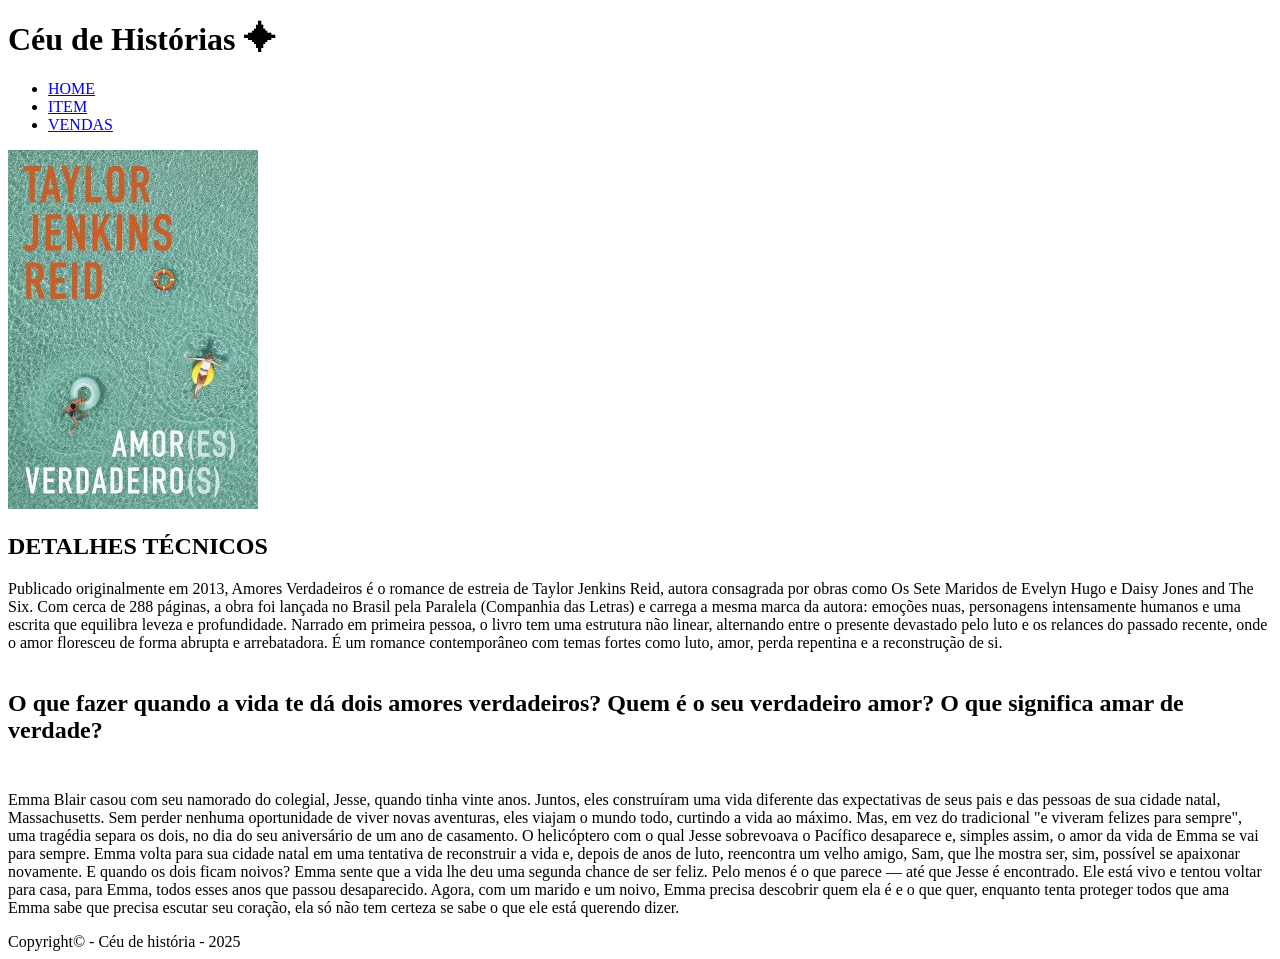
==== item.html @ ce700afb "página "item" e pasta de imagem adiciona ao projeto" ====
<!DOCTYPE html>
<html lang="en">
<head>
    <meta charset="UTF-8">
    <meta name="viewport" content="width=device-width, initial-scale=1.0">
    <title>Item</title>
</head>
<body>
    <div>
        <nav>
            </div>
            <h1 class="hnav">Céu de Histórias ⯌</h1>
            <ul>
                <li><a href="index.html"> HOME </a></li>
                <li><a href="item.html"> ITEM </a></li>
                <li><a href="vendas.html"> VENDAS </a></li>
            </ul>
        </nav>
</div>

    <section>
        <img src="img/amores-verdadeiros-capa.jpg">
        <main>
            <h2>DETALHES TÉCNICOS</h2>
            <p>Publicado originalmente em 2013, Amores Verdadeiros é o romance de estreia de Taylor Jenkins Reid, autora consagrada por obras como Os Sete Maridos de Evelyn Hugo e Daisy Jones and The Six. Com cerca de 288 páginas, a obra foi lançada no Brasil pela Paralela (Companhia das Letras) e carrega a mesma marca da autora: emoções nuas, personagens intensamente humanos e uma escrita que equilibra leveza e profundidade.

                Narrado em primeira pessoa, o livro tem uma estrutura não linear, alternando entre o presente devastado pelo luto e os relances do passado recente, onde o amor floresceu de forma abrupta e arrebatadora. É um romance contemporâneo com temas fortes como luto, amor, perda repentina e a reconstrução de si. <br> <br>
            </p>
               <h2> O que fazer quando a vida te dá dois amores verdadeiros? Quem é o seu verdadeiro amor? O que significa amar de verdade? <br> <br> </h2>
            <p>
                Emma Blair casou com seu namorado do colegial, Jesse, quando tinha vinte anos. Juntos, eles construíram uma vida diferente das expectativas de seus pais e das pessoas de sua cidade natal, Massachusetts. Sem perder nenhuma oportunidade de viver novas aventuras, eles viajam o mundo todo, curtindo a vida ao máximo.
                Mas, em vez do tradicional "e viveram felizes para sempre", uma tragédia separa os dois, no dia do seu aniversário de um ano de casamento. O helicóptero com o qual Jesse sobrevoava o Pacífico desaparece e, simples assim, o amor da vida de Emma se vai para sempre.
                Emma volta para sua cidade natal em uma tentativa de reconstruir a vida e, depois de anos de luto, reencontra um velho amigo, Sam, que lhe mostra ser, sim, possível se apaixonar novamente. E quando os dois ficam noivos? Emma sente que a vida lhe deu uma segunda chance de ser feliz.
                Pelo menos é o que parece — até que Jesse é encontrado. Ele está vivo e tentou voltar para casa, para Emma, todos esses anos que passou desaparecido. Agora, com um marido e um noivo, Emma precisa descobrir quem ela é e o que quer, enquanto tenta proteger todos que ama
                Emma sabe que precisa escutar seu coração, ela só não tem certeza se sabe o que ele está querendo dizer.
            </p>       
        </main>
    </section>

    <footer> Copyright&copy; - Céu de história - 2025 </footer>
</body>
</html>
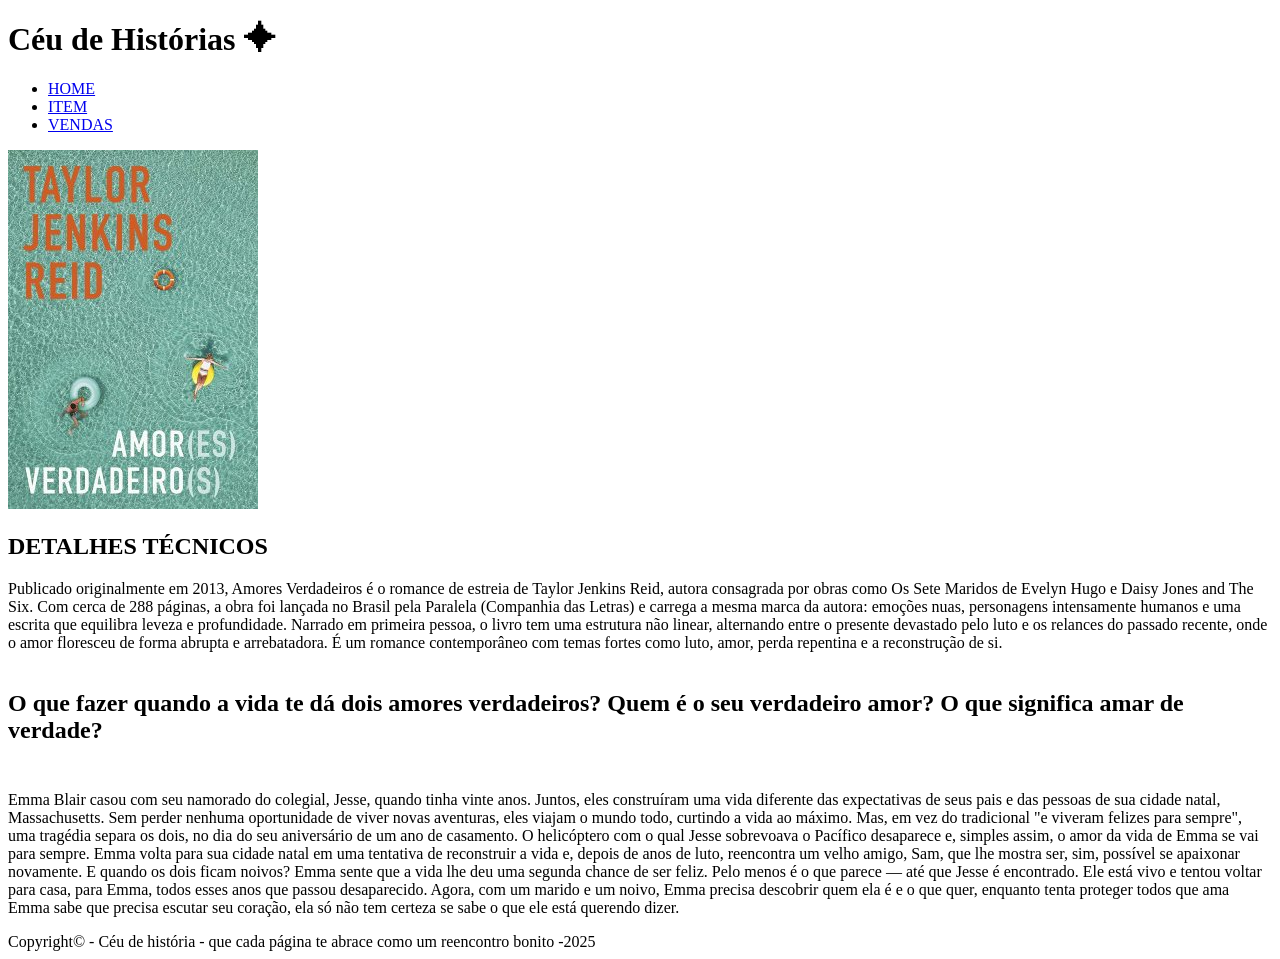
==== commit dcf7d924: "adicionei imagens a pasta "img", fiz alteração no footer das páginas e criei a página "vendas"" ====
--- a/item.html
+++ b/item.html
@@ -37,6 +37,6 @@
         </main>
     </section>
 
-    <footer> Copyright&copy; - Céu de história - 2025 </footer>
+    <footer> Copyright&copy; - Céu de história - que cada página te abrace como um reencontro bonito -2025 </footer>
 </body>
 </html>
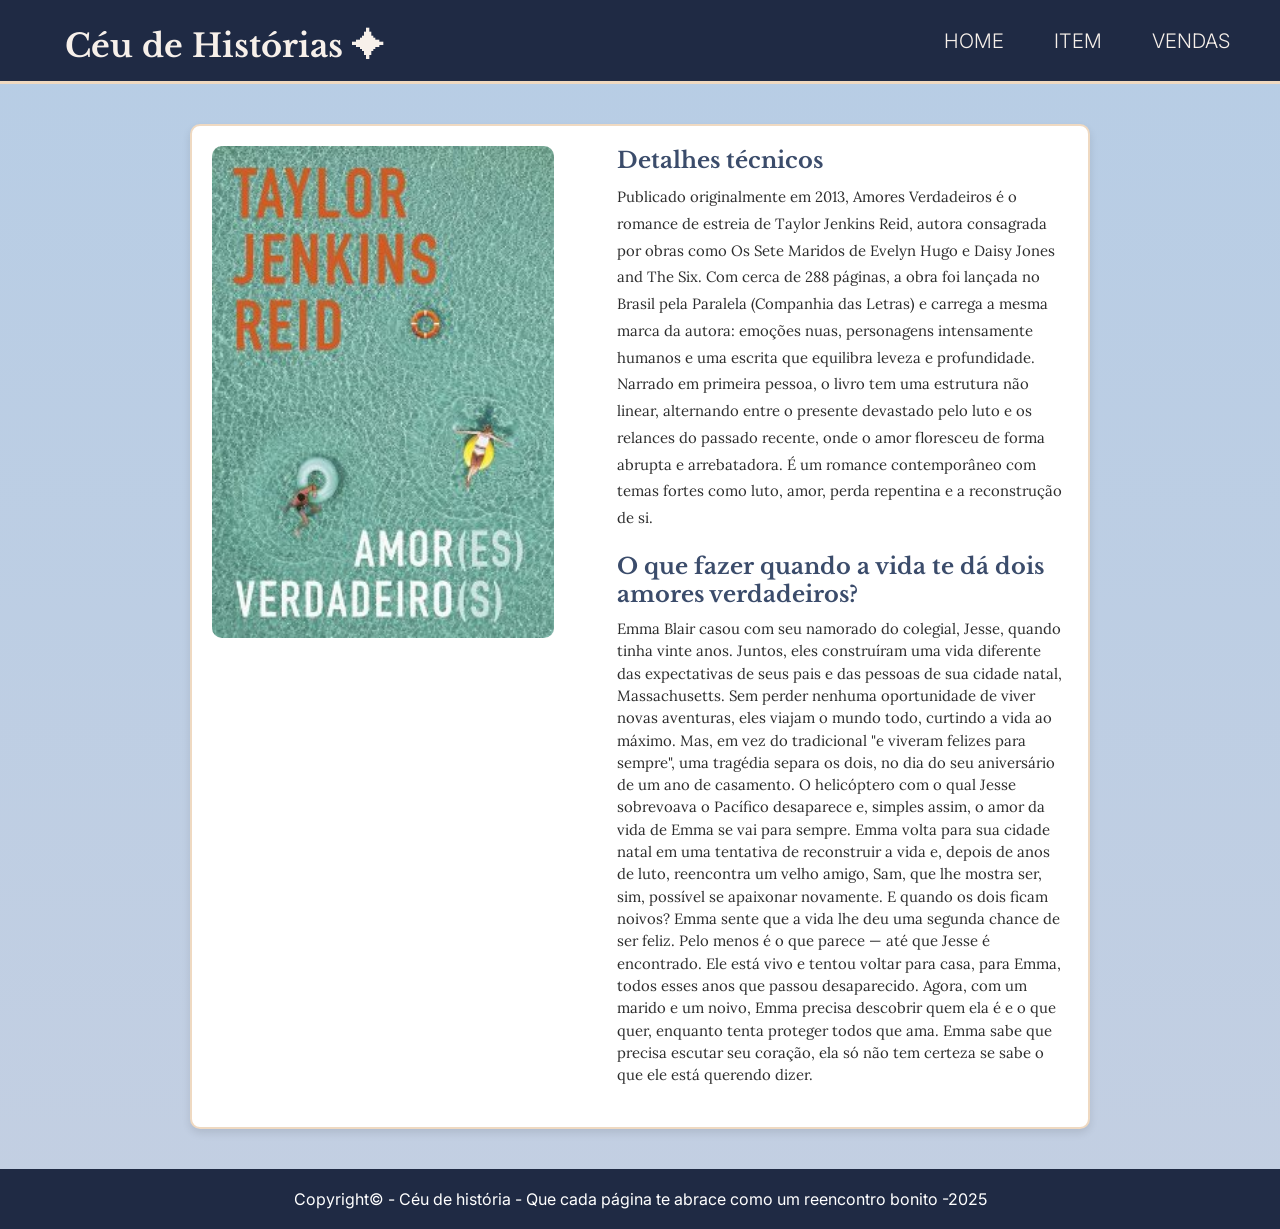
==== commit 4ba34ffa: "fiz e adicionei a pagina "item.css" a página item, arrumei um problema que havia no nav de todas as " ====
--- a/item.html
+++ b/item.html
@@ -3,12 +3,12 @@
 <head>
     <meta charset="UTF-8">
     <meta name="viewport" content="width=device-width, initial-scale=1.0">
+    <link rel="stylesheet" href="item.css">
     <title>Item</title>
 </head>
-<body>
+<body class="bodyindex">
     <div>
         <nav>
-            </div>
             <h1 class="hnav">Céu de Histórias ⯌</h1>
             <ul>
                 <li><a href="index.html"> HOME </a></li>
@@ -21,22 +21,22 @@
     <section>
         <img src="img/amores-verdadeiros-capa.jpg">
         <main>
-            <h2>DETALHES TÉCNICOS</h2>
+            <h2>Detalhes técnicos</h2>
             <p>Publicado originalmente em 2013, Amores Verdadeiros é o romance de estreia de Taylor Jenkins Reid, autora consagrada por obras como Os Sete Maridos de Evelyn Hugo e Daisy Jones and The Six. Com cerca de 288 páginas, a obra foi lançada no Brasil pela Paralela (Companhia das Letras) e carrega a mesma marca da autora: emoções nuas, personagens intensamente humanos e uma escrita que equilibra leveza e profundidade.
 
-                Narrado em primeira pessoa, o livro tem uma estrutura não linear, alternando entre o presente devastado pelo luto e os relances do passado recente, onde o amor floresceu de forma abrupta e arrebatadora. É um romance contemporâneo com temas fortes como luto, amor, perda repentina e a reconstrução de si. <br> <br>
+                Narrado em primeira pessoa, o livro tem uma estrutura não linear, alternando entre o presente devastado pelo luto e os relances do passado recente, onde o amor floresceu de forma abrupta e arrebatadora. É um romance contemporâneo com temas fortes como luto, amor, perda repentina e a reconstrução de si.<br>
             </p>
-               <h2> O que fazer quando a vida te dá dois amores verdadeiros? Quem é o seu verdadeiro amor? O que significa amar de verdade? <br> <br> </h2>
-            <p>
+               <h2> O que fazer quando a vida te dá dois amores verdadeiros? <br> </h2>
+            <p class="descricao">
                 Emma Blair casou com seu namorado do colegial, Jesse, quando tinha vinte anos. Juntos, eles construíram uma vida diferente das expectativas de seus pais e das pessoas de sua cidade natal, Massachusetts. Sem perder nenhuma oportunidade de viver novas aventuras, eles viajam o mundo todo, curtindo a vida ao máximo.
                 Mas, em vez do tradicional "e viveram felizes para sempre", uma tragédia separa os dois, no dia do seu aniversário de um ano de casamento. O helicóptero com o qual Jesse sobrevoava o Pacífico desaparece e, simples assim, o amor da vida de Emma se vai para sempre.
                 Emma volta para sua cidade natal em uma tentativa de reconstruir a vida e, depois de anos de luto, reencontra um velho amigo, Sam, que lhe mostra ser, sim, possível se apaixonar novamente. E quando os dois ficam noivos? Emma sente que a vida lhe deu uma segunda chance de ser feliz.
-                Pelo menos é o que parece — até que Jesse é encontrado. Ele está vivo e tentou voltar para casa, para Emma, todos esses anos que passou desaparecido. Agora, com um marido e um noivo, Emma precisa descobrir quem ela é e o que quer, enquanto tenta proteger todos que ama
+                Pelo menos é o que parece — até que Jesse é encontrado. Ele está vivo e tentou voltar para casa, para Emma, todos esses anos que passou desaparecido. Agora, com um marido e um noivo, Emma precisa descobrir quem ela é e o que quer, enquanto tenta proteger todos que ama.
                 Emma sabe que precisa escutar seu coração, ela só não tem certeza se sabe o que ele está querendo dizer.
             </p>       
         </main>
     </section>
 
-    <footer> Copyright&copy; - Céu de história - que cada página te abrace como um reencontro bonito -2025 </footer>
+    <footer> Copyright&copy; - Céu de história - Que cada página te abrace como um reencontro bonito -2025 </footer>
 </body>
 </html>
--- a/item.css
+++ b/item.css
@@ -0,0 +1,121 @@
+@import url('https://fonts.googleapis.com/css2?family=Libre+Baskerville:ital,wght@0,400;0,700;1,400&display=swap');
+@import url('https://fonts.googleapis.com/css2?family=Libre+Baskerville:ital,wght@0,400;0,700;1,400&family=Inter:wght@400;700&family=Lora:ital,wght@0,400;1,400&family=Dancing+Script&display=swap');
+
+
+* {
+   
+    margin: 0;
+    padding: 0;
+    box-sizing: border-box;
+    font-family: 'Inter', sans-serif;
+}
+
+.bodyindex {
+    background: linear-gradient(#B7CDE5, #C3CFE2);
+    color: #2C2C2C;
+}
+
+nav {
+    display: flex;
+    justify-content: space-between;
+    align-items: center;
+    padding-top: 10px;
+    background-color: #1F2A44;
+    padding: 15px;
+    padding-left: 65px;
+    border-bottom: 3px solid #EFD9C1;
+}
+
+nav ul {
+    list-style: none;
+    display: flex;
+}
+
+nav ul li {
+    padding: 0 15px;
+    font-size: 20px;
+    font-weight: 300;
+    margin-right: 20px;
+}
+
+nav ul li a {
+    color: #f7f0ea;
+    text-decoration: none;
+}
+
+nav ul li a:hover {
+    color: #EFD9C1;
+}
+
+.hnav {
+    font-family: "Libre Baskerville", serif;
+    font-size: 2rem;
+    margin-top: 11px;
+    align-items: center;
+    justify-content: center;
+    color: #f7f0ea;
+}
+
+footer {
+    background-color: #1F2A44;
+    color: #ffffff;
+    text-align: center;
+    padding: 20px;
+    margin-top: 20px;
+}
+
+h1, h2, nav {
+    font-family: 'Libre Baskerville', serif;
+    font-weight: 700;
+}
+
+p {
+    font-family: 'Lora', serif;
+    font-size: 1rem;
+    line-height: 1.8;
+}
+
+section {
+    display: flex;
+    justify-content: space-between;
+    align-items: flex-start;
+    background-color: #fff;
+    border: 2px solid #EFD9C1;
+    box-shadow: 0 4px 8px rgba(0, 0, 0, 0.1);
+    border-radius: 10px;
+    padding: 20px;
+    margin: 40px auto;
+    max-width: 900px;
+}
+
+section img{
+    width: 40%;
+    border-radius: 10px;
+}
+
+main {
+    width: 55%;
+    padding-left: 20px;
+}
+
+h2 {
+    font-size: 1.4rem;
+    margin-bottom: 10px;
+    color: #3B4C6B;
+}
+
+p {
+    font-family: 'Lora', serif;
+    font-size: 0.93rem;
+    line-height: 1.8;
+    margin-bottom: 20px;
+}
+
+
+.descricao{
+    display: flex;
+    line-height: 1.5;
+    font-family: 'Lora', serif;
+    font-size: 0.93rem;
+    margin-bottom: 20px;
+}
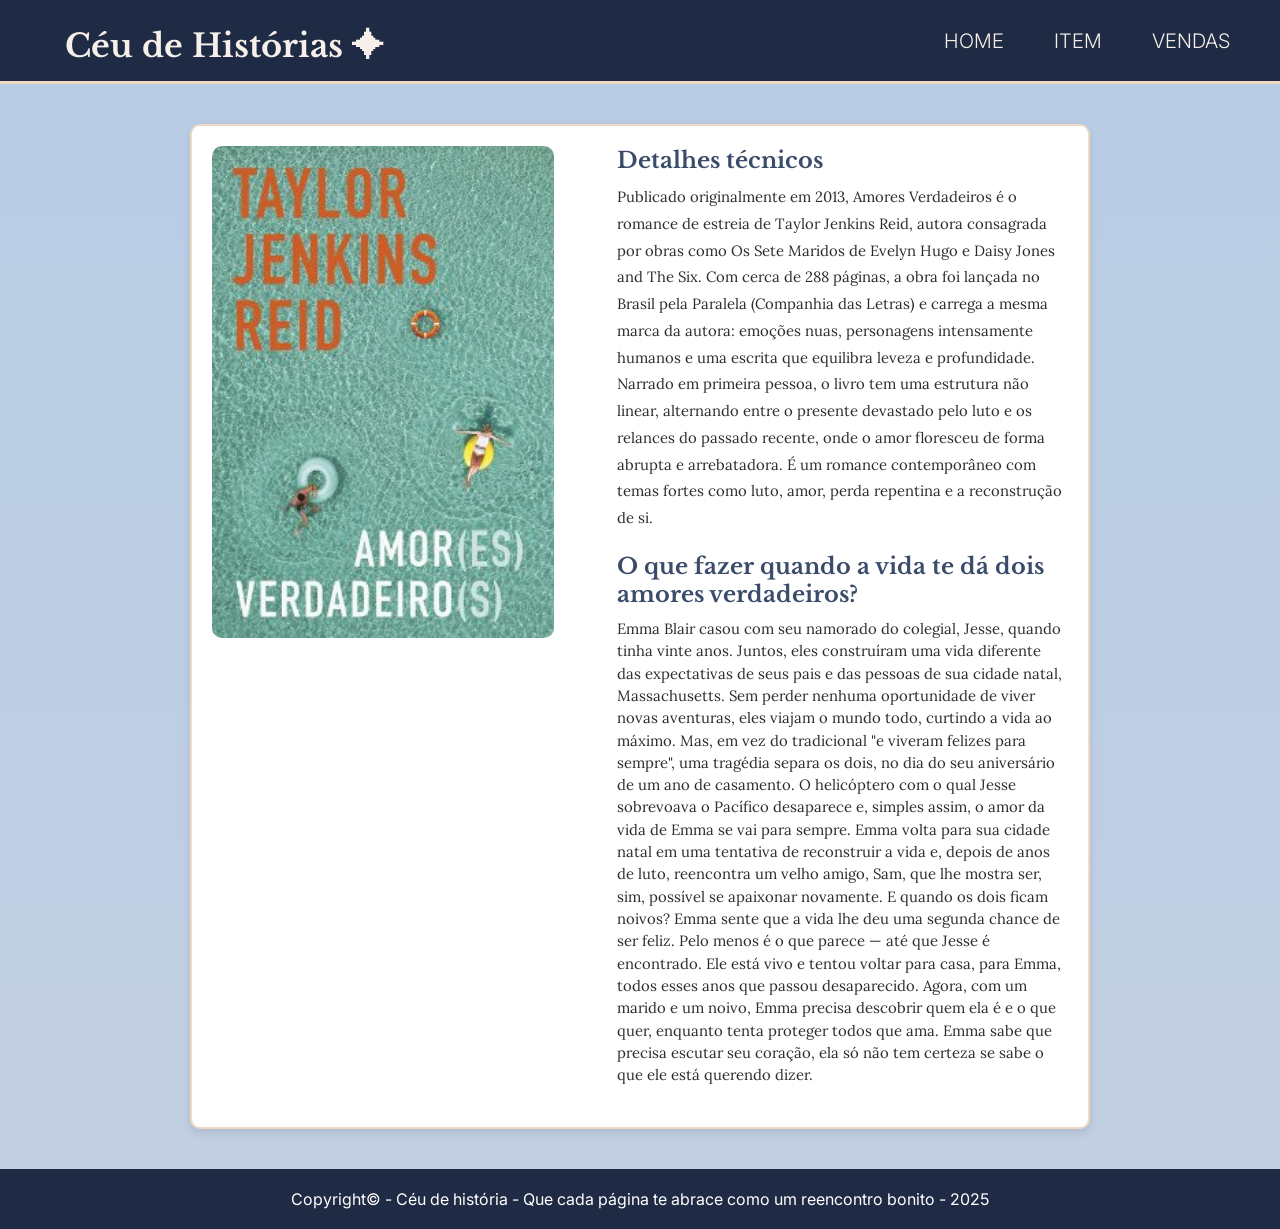
==== commit 204615eb: "alteração da página "vendas" e venda.css" ====
--- a/item.html
+++ b/item.html
@@ -37,6 +37,6 @@
         </main>
     </section>
 
-    <footer> Copyright&copy; - Céu de história - Que cada página te abrace como um reencontro bonito -2025 </footer>
+    <footer> Copyright&copy; - Céu de história - Que cada página te abrace como um reencontro bonito - 2025 </footer>
 </body>
 </html>
